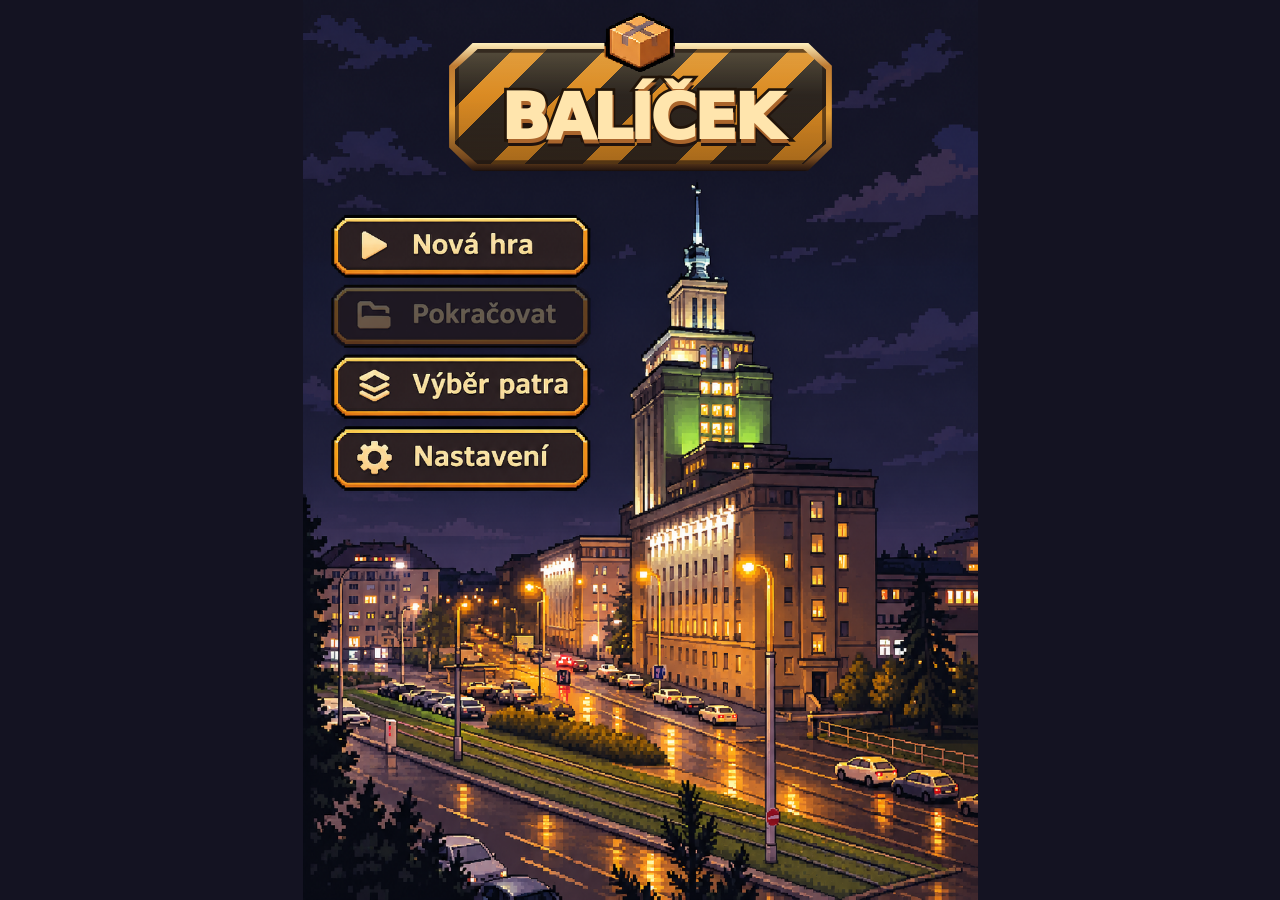
==== index.html @ 5f5abba8 "Play an 8-bit rock riff on the title screen" ====
<!doctype html>
<html lang="cs">
<head>
  <meta charset="utf-8">
  <meta name="viewport" content="width=device-width,initial-scale=1,viewport-fit=cover">
  <title>BALÍČEK</title>
  <link rel="stylesheet" href="assets/balik-ui.css?v=3">
  <link rel="stylesheet" href="assets/game-name.css?v=2">
  <script src="assets/balik-progress.js?v=1" defer></script>
  <script src="assets/game-name.js" defer></script>
  <script src="assets/balik-sound.js?v=3" defer></script>
  <script src="assets/title-audio.js?v=1" defer></script>
  <script src="assets/balik-menu.js?v=7" defer></script>
</head>
<body class="hotel-home">
  <main class="game-brand-stage">
    <img class="hotel-home-art" alt="Noční Hotel International" src="[data-uri]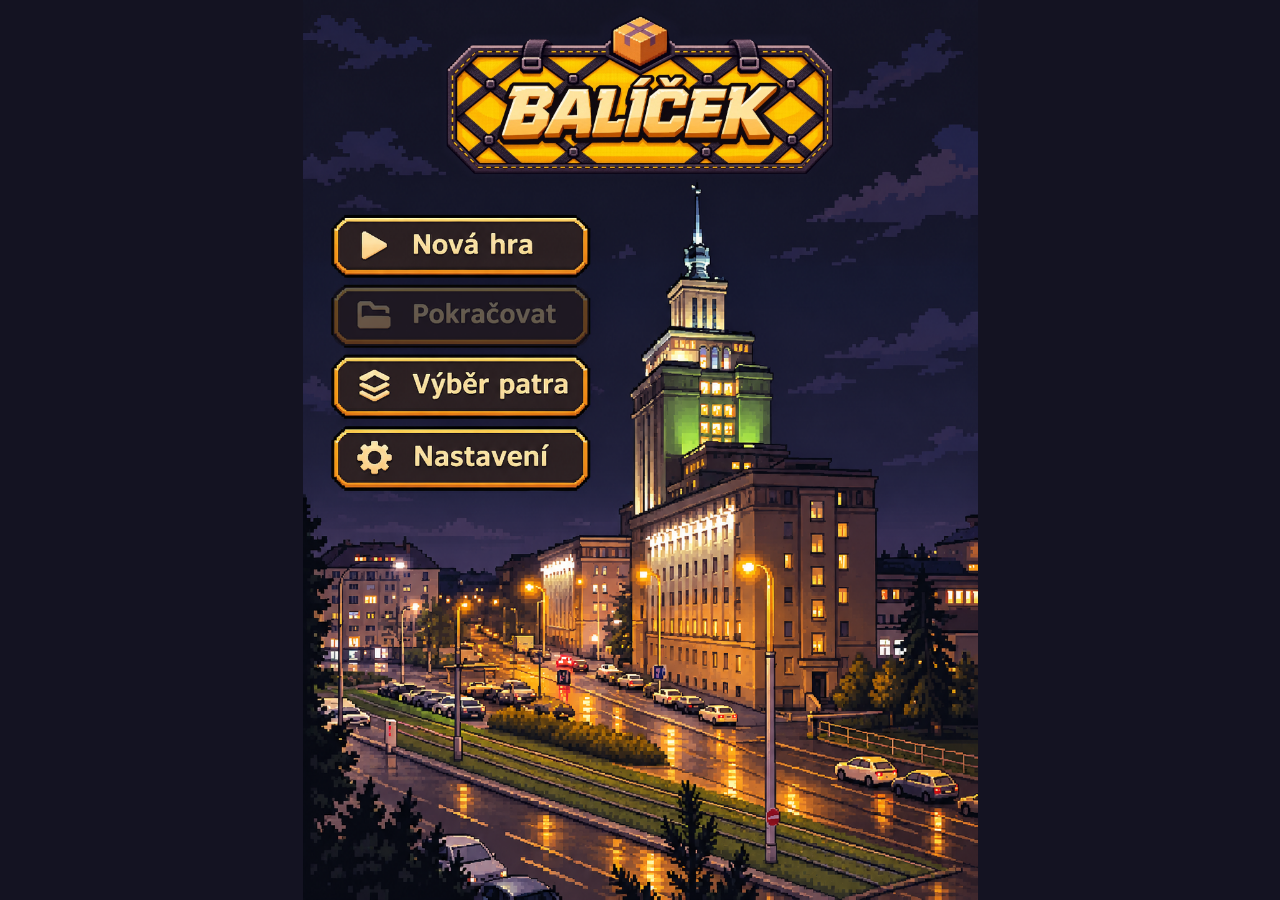
